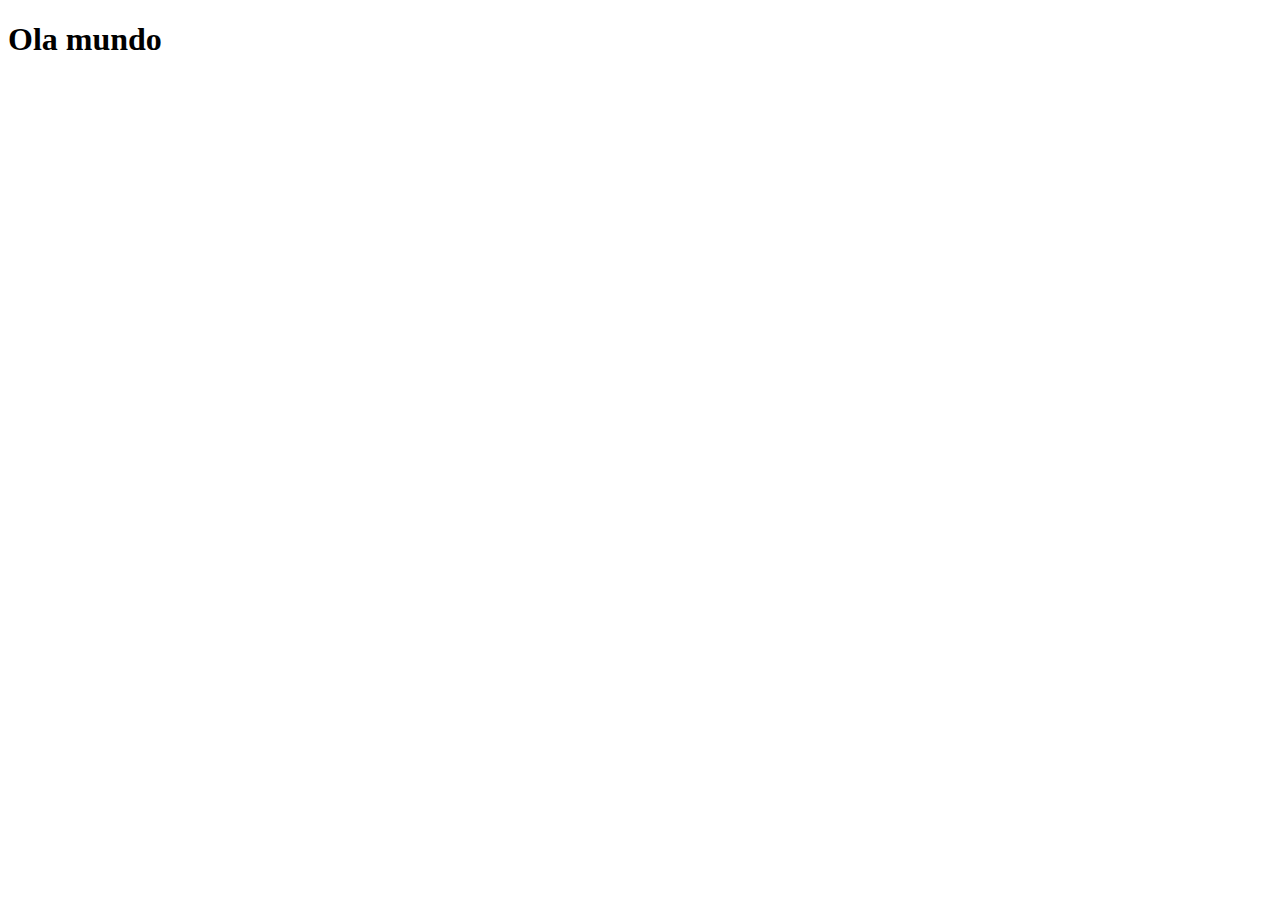
==== index.html @ c8191dec "create html of the social project" ====
<!DOCTYPE html>
<html lang="pt-br">
<head>
    <meta charset="UTF-8">
    <meta name="viewport" content="width=device-width, initial-scale=1.0">
    <link rel="shortcut icon" href="pacote-d013/favicon.ico" type="image/x-icon">
    <title>Projeto Redes Sociais</title>
</head>
<body>
    <h1>Ola mundo</h1>
</body>
</html>
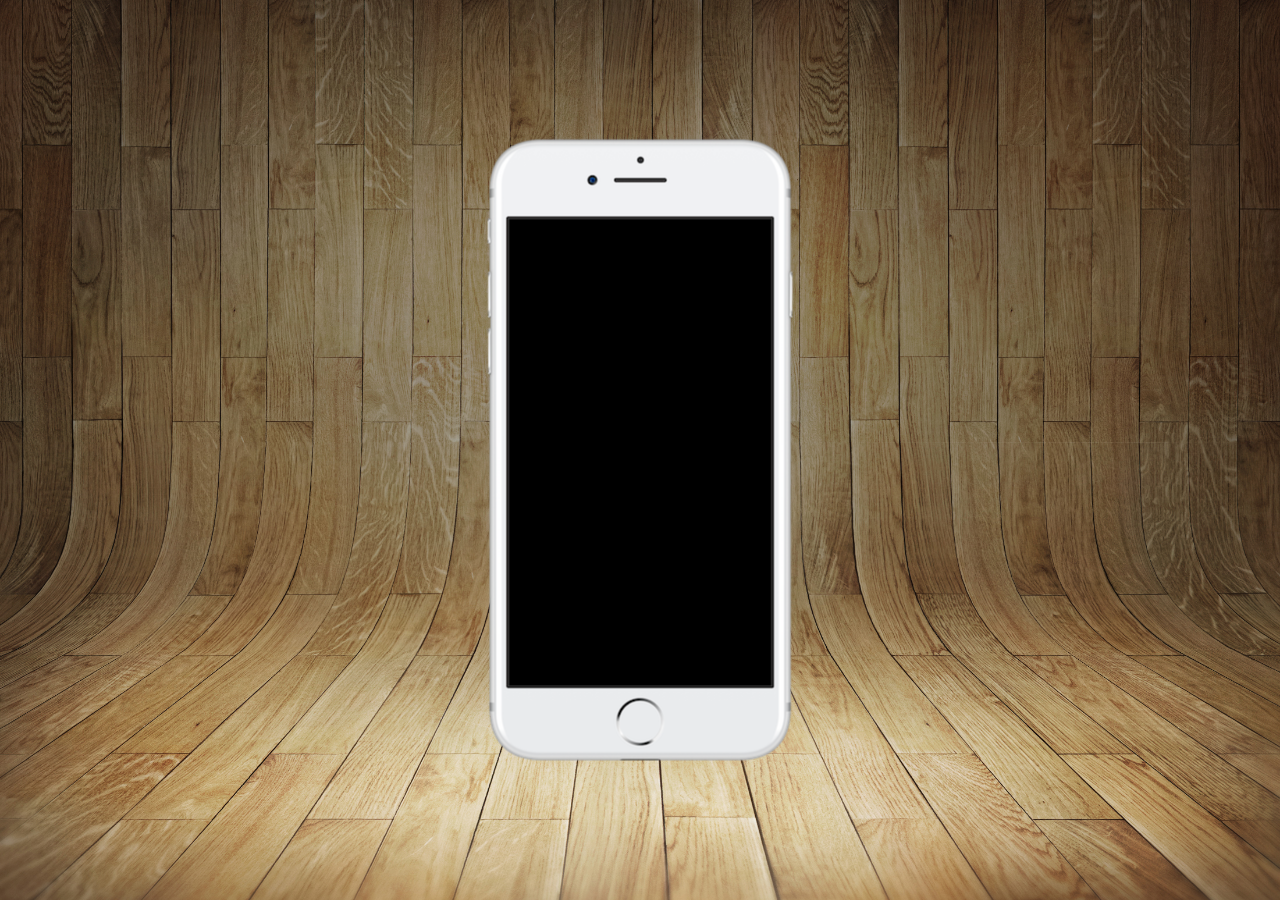
==== commit 889369cf: "update projeto social" ====
--- a/index.html
+++ b/index.html
@@ -3,10 +3,18 @@
 <head>
     <meta charset="UTF-8">
     <meta name="viewport" content="width=device-width, initial-scale=1.0">
-    <link rel="shortcut icon" href="pacote-d013/favicon.ico" type="image/x-icon">
+    <link rel="shortcut icon" href="favicon.ico" type="image/x-icon">
     <title>Projeto Redes Sociais</title>
+    <link rel="stylesheet" href="estilos/style.css">
 </head>
 <body>
-    <h1>Ola mundo</h1>
+    <main>
+        <section id="telefone">
+
+        </section>
+        <section id="redes-sociais">
+
+        </section>
+    </main>
 </body>
 </html>--- a/estilos/style.css
+++ b/estilos/style.css
@@ -0,0 +1,36 @@
+@charset "UTF-8";
+
+* {
+    margin: 0px;
+    padding: 0px;
+    font-family: Arial, Helvetica, sans-serif;
+}
+
+html, body {
+    height: 100vh;
+    width: 100vw;
+    background-color: black;
+}
+
+body {
+    background: url('../imagens/fundo-madeira.jpg') no-repeat top center;
+    background-size: cover;
+    background-attachment: fixed;
+}
+
+main {
+    position: relative;
+    height: 100vh;
+}
+
+section#telefone {
+    position: absolute;
+    top: 50%;
+    left: 50%;
+    transform: translate(-50%, -50%);
+
+    height: 627px;
+    width: 311px;
+    background-color: blue;
+    background: url('../imagens/frame-iphone.png') no-repeat;
+}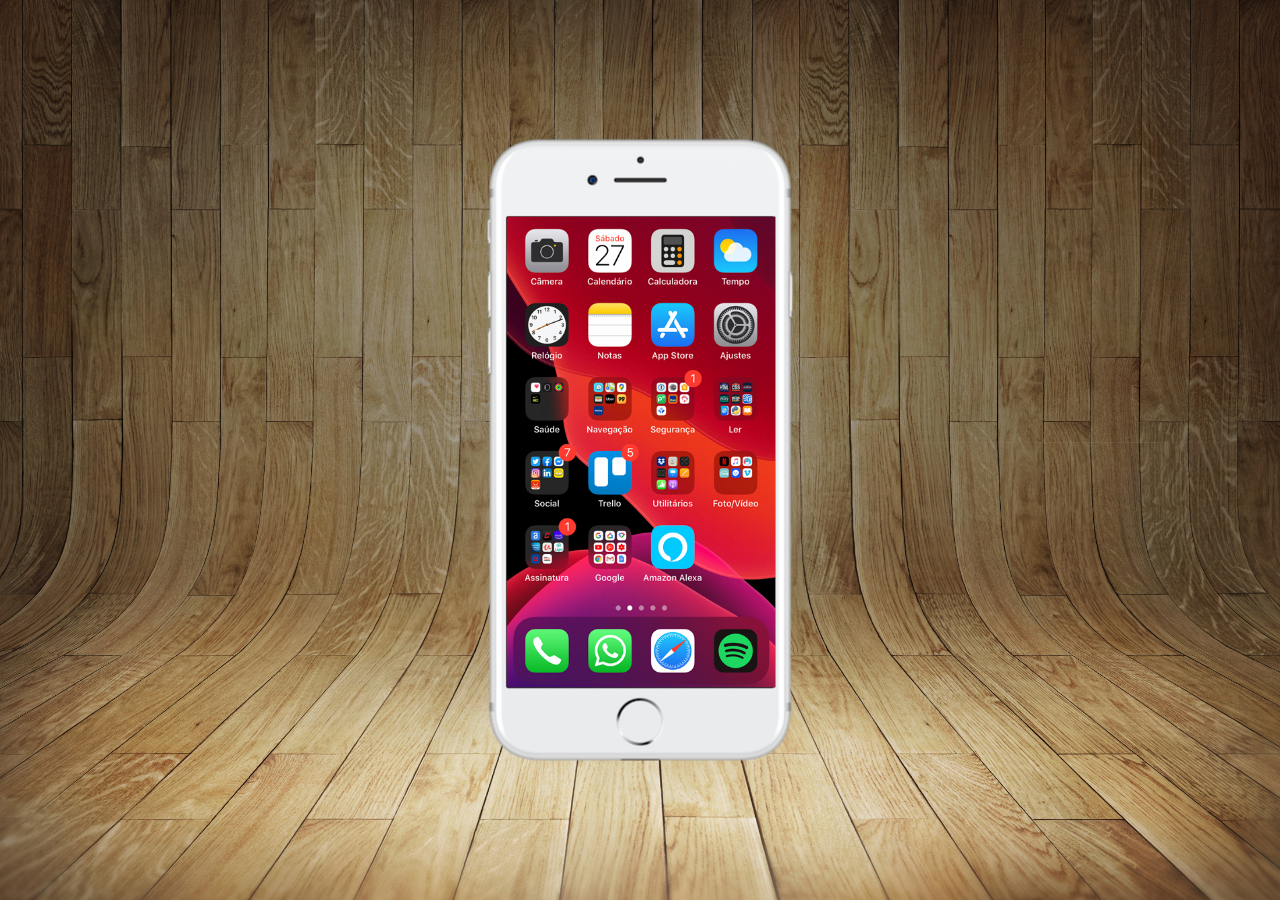
==== commit 9cbfee0c: "create home screen" ====
--- a/index.html
+++ b/index.html
@@ -10,6 +10,7 @@
 <body>
     <main>
         <section id="telefone">
+            <iframe src="home.html" name="tela" id="tela" frameborder="0"></iframe>
 
         </section>
         <section id="redes-sociais">
--- a/estilos/style.css
+++ b/estilos/style.css
@@ -33,4 +33,12 @@
     width: 311px;
     background-color: blue;
     background: url('../imagens/frame-iphone.png') no-repeat;
+}
+
+iframe#tela {
+    position: relative;
+    top: 80px;
+    left: 22px;
+    height: 471px;
+    width: 269px;
 }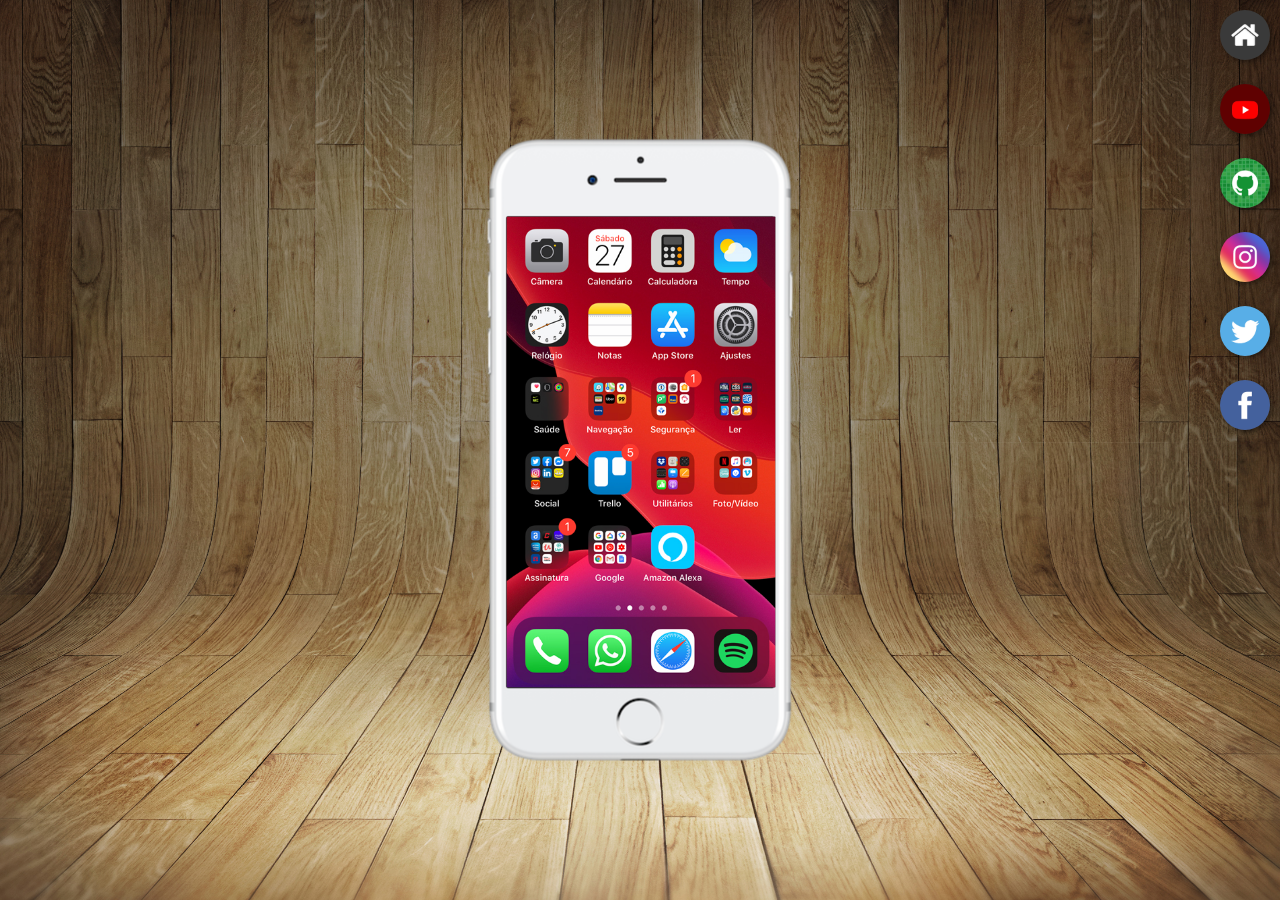
==== commit 1251bd28: "create left buttons html css" ====
--- a/index.html
+++ b/index.html
@@ -10,11 +10,18 @@
 <body>
     <main>
         <section id="telefone">
-            <iframe src="home.html" name="tela" id="tela" frameborder="0"></iframe>
+            <iframe src="home.html" name="tela" id="tela" frameborder="0">
+                Seu navegador não é compativel com isso.
+            </iframe>
 
         </section>
         <section id="redes-sociais">
-
+            <a href="#" target="tela"><img src="imagens/logo-home.jpg" alt="Home"></a><br>
+            <a href="#" target="tela"><img src="imagens/logo-youtube.jpg" alt="YouTube"></a><br>
+            <a href="#" target="tela"><img src="imagens/logo-github.jpg" alt="GitHub"></a><br>
+            <a href="#" target="tela"><img src="imagens/logo-instagram.jpg" alt="Instagram"></a><br>
+            <a href="#" target="tela"><img src="imagens/logo-twitter.jpg" alt="Twitter"></a><br>
+            <a href="#" target="tela"><img src="imagens/logo-facebook.jpg" alt="Facebook"></a>
         </section>
     </main>
 </body>
--- a/estilos/style.css
+++ b/estilos/style.css
@@ -41,4 +41,23 @@
     left: 22px;
     height: 471px;
     width: 269px;
+}
+
+section#redes-sociais {
+    text-align: right;
+}
+
+section#redes-sociais img {
+    width: 50px;
+    margin: 10px;
+    border-radius: 50%;
+    box-shadow: 2px 2px 5px rgba(0, 0, 0, 0.438);
+    box-sizing: border-box;
+}
+
+section#redes-sociais img:hover {
+    border: 2px solid rgba(255, 255, 255, 0.596);
+    transform: translate(-3px, -3px);
+    box-shadow: 5px 5px 10px rgba(0, 0, 0, 0.644);
+    transition: transform .3s, border .3s;
 }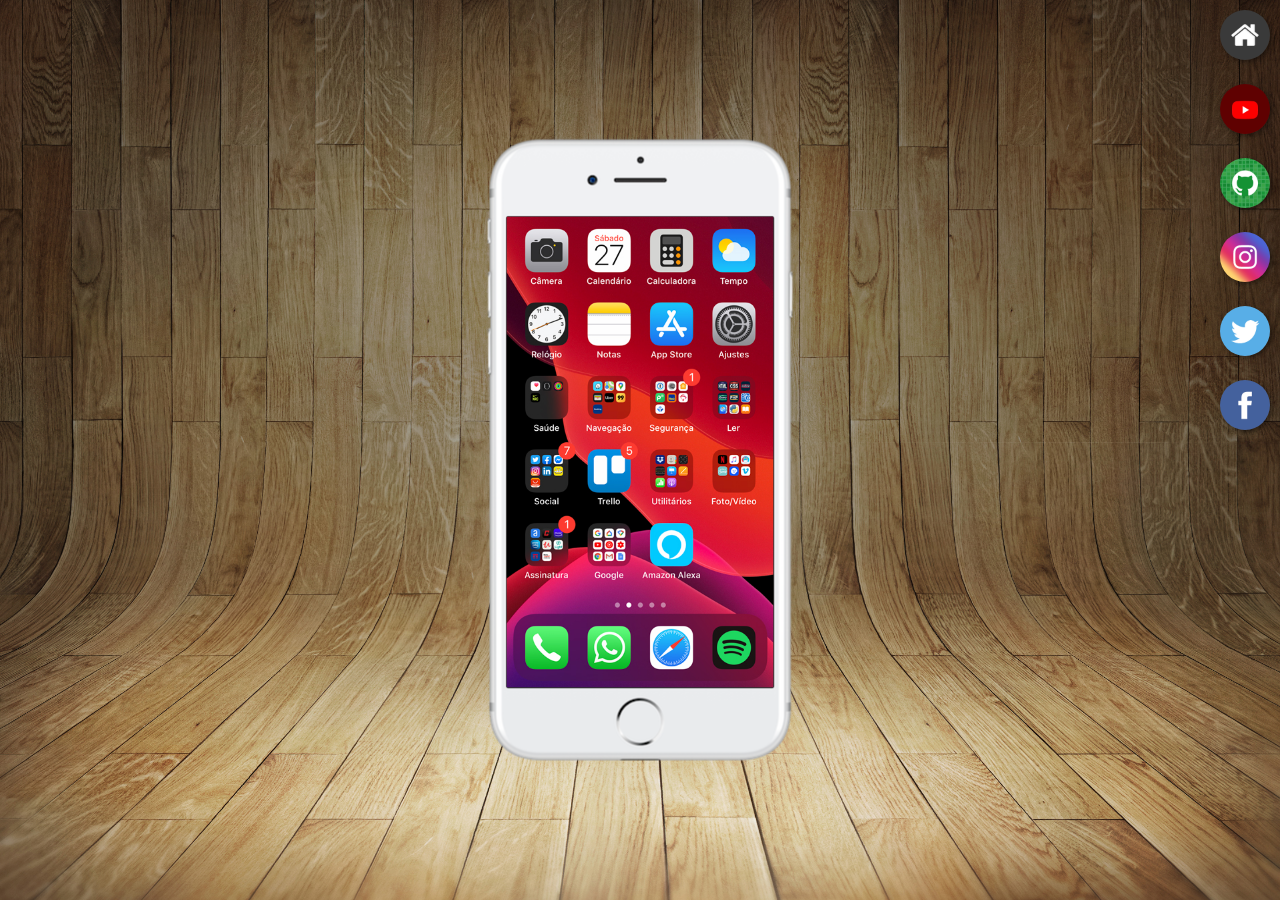
==== commit c334ff0b: "created iframe content" ====
--- a/index.html
+++ b/index.html
@@ -16,12 +16,12 @@
 
         </section>
         <section id="redes-sociais">
-            <a href="#" target="tela"><img src="imagens/logo-home.jpg" alt="Home"></a><br>
-            <a href="#" target="tela"><img src="imagens/logo-youtube.jpg" alt="YouTube"></a><br>
-            <a href="#" target="tela"><img src="imagens/logo-github.jpg" alt="GitHub"></a><br>
-            <a href="#" target="tela"><img src="imagens/logo-instagram.jpg" alt="Instagram"></a><br>
-            <a href="#" target="tela"><img src="imagens/logo-twitter.jpg" alt="Twitter"></a><br>
-            <a href="#" target="tela"><img src="imagens/logo-facebook.jpg" alt="Facebook"></a>
+            <a href="home.html" target="tela"><img src="imagens/logo-home.jpg" alt="Home"></a><br>
+            <a href="youtube.html" target="tela"><img src="imagens/logo-youtube.jpg" alt="YouTube"></a><br>
+            <a href="github.html" target="tela"><img src="imagens/logo-github.jpg" alt="GitHub"></a><br>
+            <a href="instagram.html" target="tela"><img src="imagens/logo-instagram.jpg" alt="Instagram"></a><br>
+            <a href="twitter.html" target="tela"><img src="imagens/logo-twitter.jpg" alt="Twitter"></a><br>
+            <a href="facebook.html" target="tela"><img src="imagens/logo-facebook.jpg" alt="Facebook"></a>
         </section>
     </main>
 </body>
--- a/estilos/style.css
+++ b/estilos/style.css
@@ -40,7 +40,7 @@
     top: 80px;
     left: 22px;
     height: 471px;
-    width: 269px;
+    width: 267px;
 }
 
 section#redes-sociais {
